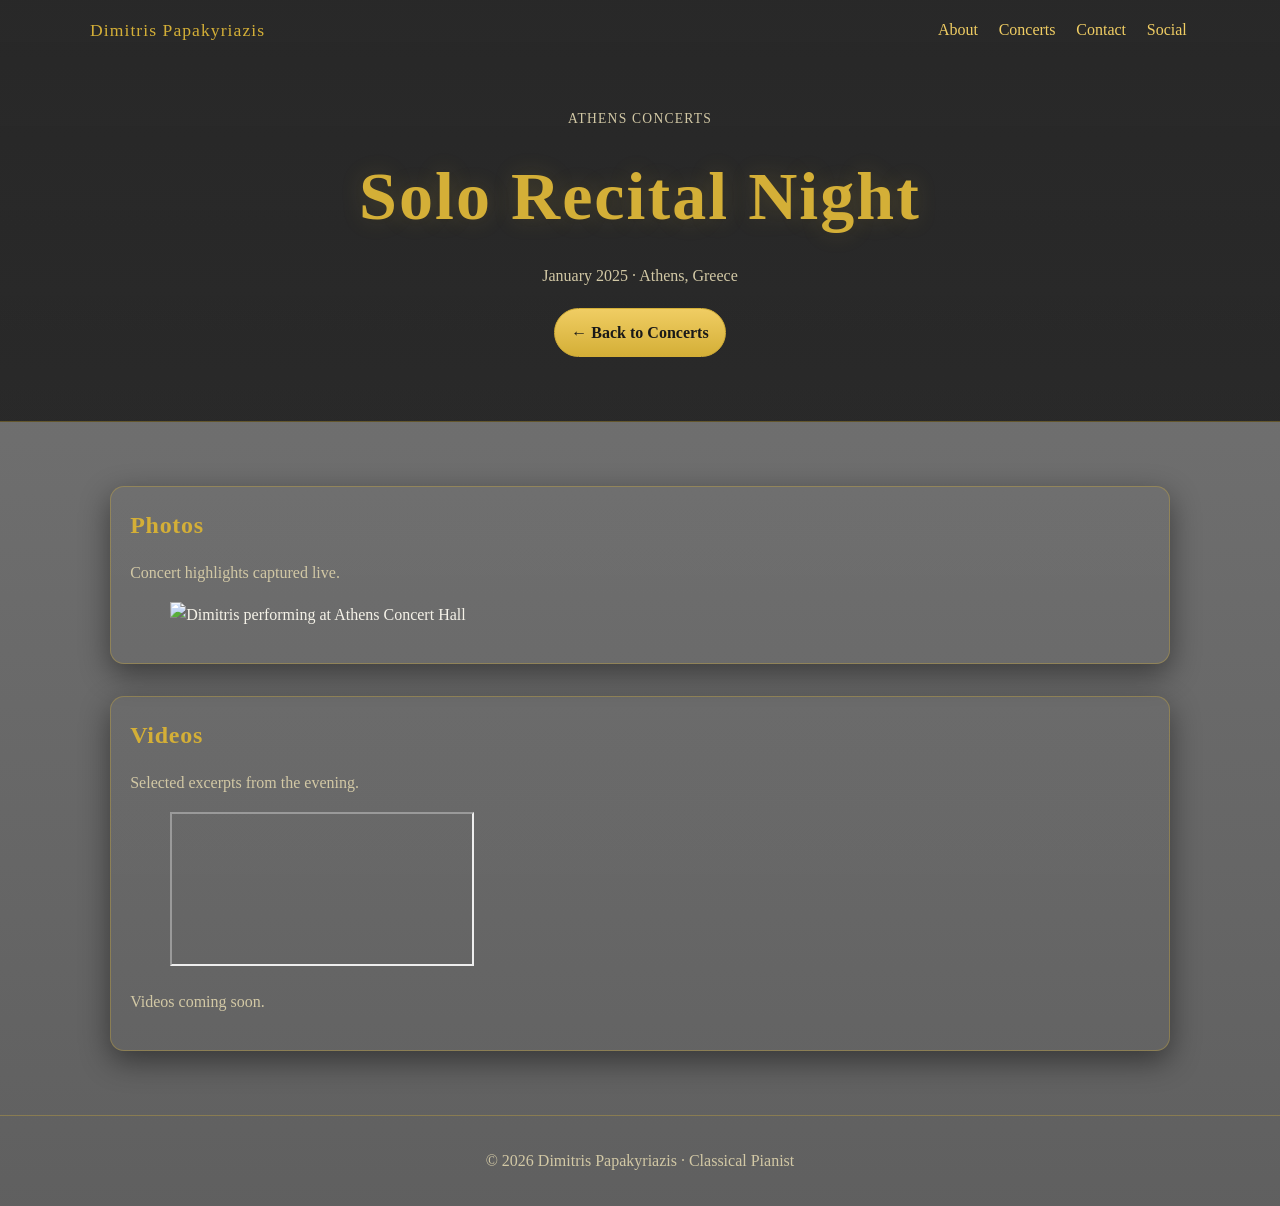
==== concert-athens.html @ b42bc944 "Add files via upload" ====
<!DOCTYPE html>
<html lang="en">
  <head>
    <meta charset="UTF-8" />
    <meta name="viewport" content="width=device-width, initial-scale=1.0" />
    <title>Athens Concert | Dimitris Papakyriazis</title>
    <meta name="description" content="Photos and videos from the Athens Concert Hall solo recital by Dimitris Papakyriazis." />
    <link rel="stylesheet" href="styles.css" />
  </head>
  <body>
    <a class="skip-link" href="#main-content">Skip to main content</a>

    <header class="site-header">
      <nav class="top-nav" aria-label="Primary">
        <p class="brand">Dimitris Papakyriazis</p>
        <ul class="nav-links">
          <li><a href="index.html#about">About</a></li>
          <li><a href="index.html#concerts" aria-current="page">Concerts</a></li>
          <li><a href="contact.html">Contact</a></li>
          <li><a href="index.html#social">Social</a></li>
        </ul>
      </nav>

      <section class="hero" aria-labelledby="page-title">
        <p class="hero-kicker">Athens Concerts</p>
        <h1 id="page-title">Solo Recital Night</h1>
        <p class="hero-text">January 2025 · Athens, Greece</p>
        <a class="button" href="index.html#concerts">← Back to Concerts</a>
      </section>
    </header>

    <main id="main-content">
      <section class="section gallery-section" aria-labelledby="photos-title">
        <div class="section-heading">
          <h2 id="photos-title">Photos</h2>
          <p>Concert highlights captured live.</p>
        </div>

        <div class="gallery-grid">
          <!-- Replace src with your own image paths, e.g. assets/images/athens-1.jpg -->
          <figure class="gallery-item">
            <img
              src="https://i.postimg.cc/nh80DLCf/Ath12025.jpg"
              alt="Dimitris performing at Athens Concert Hall"
              loading="lazy"
            />
          </figure>

          <!-- Add more photos below. Copy the <figure> block and change src/alt -->
          <!--
          <figure class="gallery-item">
            <img src="assets/images/athens-2.jpg" alt="Description" loading="lazy" />
          </figure>
          <figure class="gallery-item">
            <img src="assets/images/athens-3.jpg" alt="Description" loading="lazy" />
          </figure>
          -->
        </div>
      </section>

      <section class="section gallery-section" aria-labelledby="videos-title">
        <div class="section-heading">
          <h2 id="videos-title">Videos</h2>
          <p>Selected excerpts from the evening.</p>
        </div>

        <div class="gallery-grid">
          <!-- Replace src with your own video path, e.g. assets/videos/athens-1.mp4 -->
          <!--
          <figure class="gallery-item gallery-item--video">
            <video controls preload="metadata">
              <source src="https://www.youtube.com/watch?v=PsaSmur6SNc" />
              Your browser does not support the video tag.
            </video>
          </figure>
          -->

          <!-- YouTube embed example — replace VIDEO_ID with your actual ID -->
          
          <figure class="gallery-item gallery-item--video">
            <iframe
              src="https://www.youtube.com/watch?v=PsaSmur6SNc"
              title="Athens Concert excerpt"
              allow="accelerometer; autoplay; clipboard-write; encrypted-media; gyroscope; picture-in-picture"
              allowfullscreen
            ></iframe>
          </figure>
          

          <p class="muted">Videos coming soon.</p>
        </div>
      </section>
    </main>

    <footer class="site-footer">
      <p>© <span id="year"></span> Dimitris Papakyriazis · Classical Pianist</p>
    </footer>

    <script src="script.js"></script>
  </body>
</html>
---- styles.css ----
:root {
  --bg: #080808;
  --bg-soft: #111111;
  --surface: #151515;
  --surface-alt: #1e1e1e;
  --text: #f5f2e8;
  --muted: #d2c8a5;
  --gold: #d4af37;
  --gold-soft: rgba(212, 175, 55, 0.18);
  --gold-strong: #f0cd63;
  --border: rgba(212, 175, 55, 0.35);
  --radius: 14px;
  --shadow: 0 10px 30px rgba(0, 0, 0, 0.45);
}

* {
  box-sizing: border-box;
}

html,
body {
  margin: 0;
  padding: 0;
}

body {
  font-family: "Times New Roman", Georgia, serif;
  color: var(--text);
  background:
    linear-gradient(rgba(6, 6, 6, 0.55), rgba(10, 10, 10, 0.65)),
    url('https://images.unsplash.com/photo-1520523839897-bd0b52f945a0?auto=format&fit=crop&w=2000&q=80') center / cover no-repeat fixed;
  line-height: 1.6;
}

.skip-link {
  position: absolute;
  left: 1rem;
  top: -3rem;
  z-index: 999;
  background: var(--gold);
  color: #000;
  padding: 0.6rem 0.9rem;
  border-radius: 8px;
}

.skip-link:focus {
  top: 1rem;
}

a {
  color: var(--gold-strong);
}

a:focus,
button:focus,
input:focus,
textarea:focus {
  outline: 2px solid var(--gold-strong);
  outline-offset: 2px;
}

.site-header {
  border-bottom: 1px solid var(--border);
  background: linear-gradient(180deg, rgba(10, 10, 10, 0.72), rgba(17, 17, 17, 0.74));
  padding: 1rem 1.25rem 4rem;
}

.top-nav {
  max-width: 1100px;
  margin: 0 auto;
  display: flex;
  align-items: center;
  justify-content: space-between;
  gap: 1rem;
}

.brand {
  margin: 0;
  color: var(--gold);
  font-size: 1.1rem;
  letter-spacing: 0.06em;
}

.nav-links {
  list-style: none;
  display: flex;
  gap: 0.9rem;
  margin: 0;
  padding: 0;
}

.nav-links a {
  text-decoration: none;
  padding: 0.25rem 0.2rem;
}

.hero {
  max-width: 1100px;
  margin: 4rem auto 0;
  text-align: center;
}

.hero-kicker {
  margin: 0;
  color: var(--muted);
  letter-spacing: 0.09em;
  text-transform: uppercase;
  font-size: 0.85rem;
}

h1,
h2,
h3 {
  font-weight: 600;
  letter-spacing: 0.03em;
}

h1 {
  margin: 0.75rem 0;
  font-size: clamp(2rem, 7vw, 4.25rem);
  color: var(--gold);
  text-shadow: 0 0 24px rgba(212, 175, 55, 0.2);
}

.hero-text {
  max-width: 700px;
  margin: 0 auto 1.25rem;
  color: var(--muted);
}

.button {
  border: 1px solid var(--gold);
  background: linear-gradient(180deg, var(--gold-strong), var(--gold));
  color: #191919;
  padding: 0.65rem 1rem;
  border-radius: 999px;
  cursor: pointer;
  font-weight: 600;
  text-decoration: none;
  display: inline-block;
}

main {
  max-width: 1100px;
  margin: 0 auto;
  padding: 2rem 1.25rem 4rem;
}

.section {
  margin-top: 2rem;
  padding: 1.2rem;
  border: 1px solid var(--border);
  border-radius: var(--radius);
  background: linear-gradient(180deg, rgba(255, 255, 255, 0.015), rgba(255, 255, 255, 0.01));
  box-shadow: var(--shadow);
}

.section-heading h2 {
  margin: 0;
  color: var(--gold);
}

.section-heading p,
.muted,
.status {
  color: var(--muted);
}

.concert-grid {
  margin-top: 1rem;
  display: grid;
  grid-template-columns: repeat(3, minmax(0, 1fr));
  gap: 1rem;
}

.concert-card {
  border: 1px solid var(--border);
  border-radius: 12px;
  overflow: hidden;
  background: var(--surface);
}

.concert-card figure {
  margin: 0;
}

.concert-card img {
  width: 100%;
  height: 210px;
  object-fit: cover;
  filter: saturate(0.8) contrast(1.05);
}

.concert-card figcaption {
  padding: 0.8rem;
}

.concert-card h3 {
  margin: 0;
  color: var(--gold-strong);
}

.concert-card p {
  margin: 0.35rem 0 0;
}

.card {
  border: 1px solid var(--border);
  border-radius: 12px;
  padding: 1rem;
  background: var(--surface-alt);
}

.field-row {
  display: grid;
  grid-template-columns: 1fr 1fr;
  gap: 0.85rem;
}

.field {
  display: grid;
  gap: 0.4rem;
  margin-bottom: 0.75rem;
}

label {
  color: var(--gold-strong);
}

input,
textarea {
  background: #0e0e0e;
  color: var(--text);
  border: 1px solid var(--border);
  border-radius: 9px;
  padding: 0.6rem 0.7rem;
}

.social-links {
  list-style: none;
  padding: 0;
  margin: 1rem 0 0;
  display: flex;
  flex-wrap: wrap;
  gap: 0.8rem;
}

.social-item {
  margin: 0;
}

.social-icon-link {
  display: inline-flex;
  align-items: center;
  justify-content: center;
  width: 52px;
  height: 52px;
  font-size: 1.45rem;
  text-decoration: none;
  border: 1px solid var(--border);
  border-radius: 50%;
  background: var(--bg-soft);
  transition: transform 0.2s ease, border-color 0.2s ease;
}

.social-icon-link:hover {
  transform: translateY(-2px);
  border-color: var(--gold-strong);
}

.social-icon-link:focus-visible {
  outline: 2px solid var(--gold-strong);
  outline-offset: 2px;
}

.social .muted {
  margin-top: 0.9rem;
}

.site-footer {
  border-top: 1px solid var(--border);
  padding: 1rem;
  text-align: center;
  color: var(--muted);
}

@media (max-width: 900px) {
  .concert-grid {
    grid-template-columns: 1fr 1fr;
  }
}

@media (max-width: 700px) {
  .top-nav {
    flex-direction: column;
    align-items: flex-start;
  }

  .nav-links {
    flex-wrap: wrap;
  }

  .field-row,
  .concert-grid {
    grid-template-columns: 1fr;
  }
}
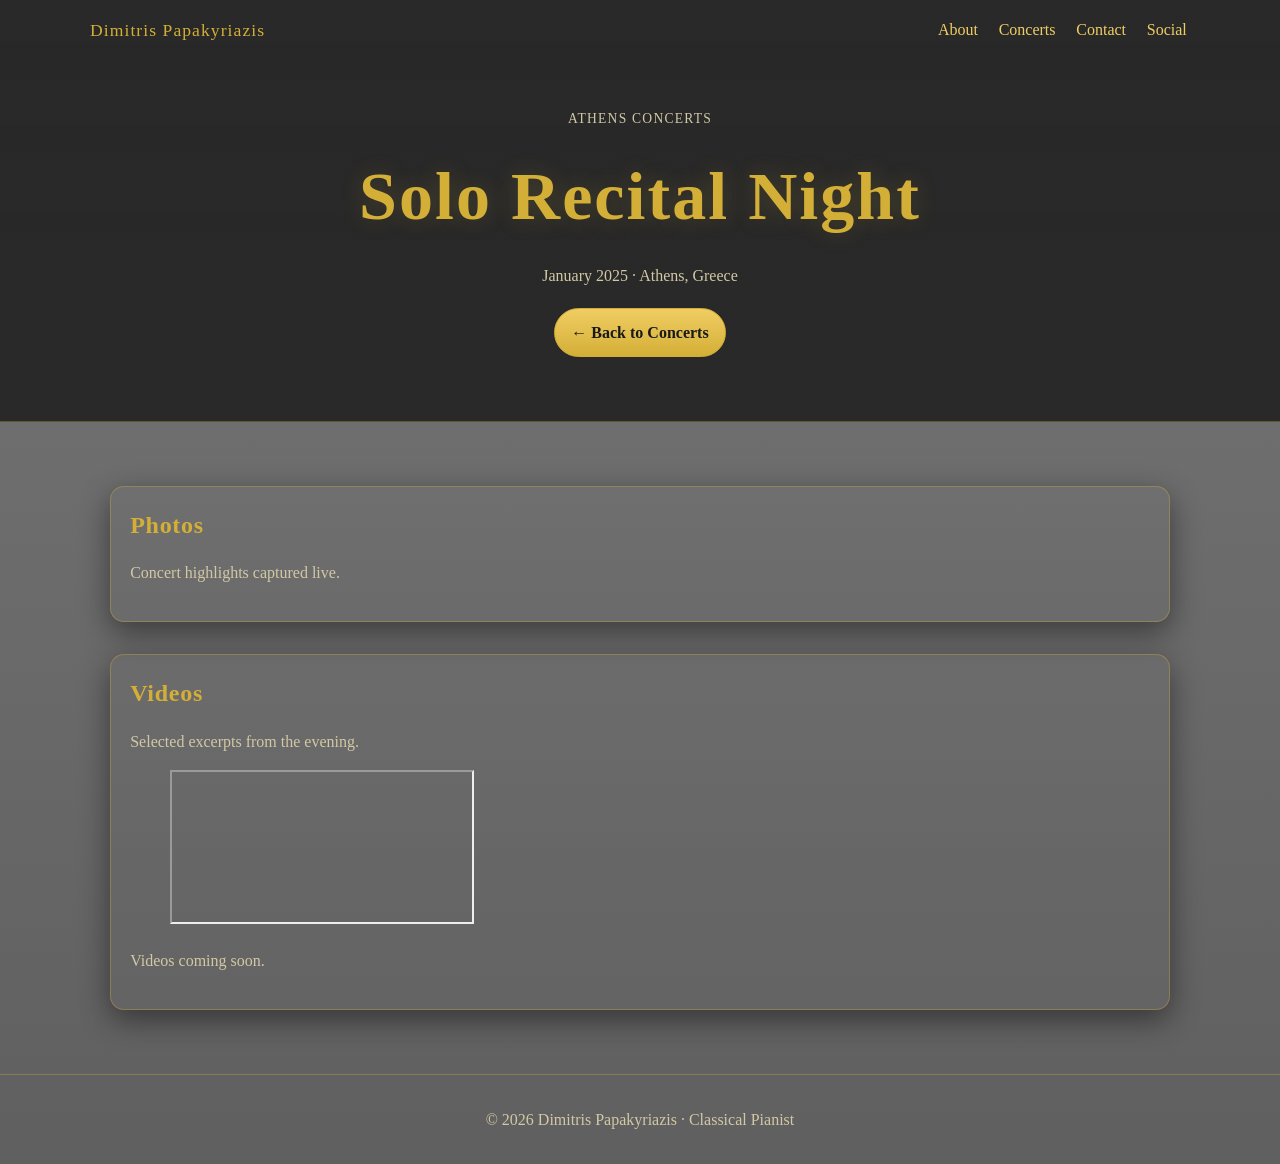
==== commit 2c1bc5e4: "Update concert-athens.html" ====
--- a/concert-athens.html
+++ b/concert-athens.html
@@ -38,6 +38,7 @@
 
         <div class="gallery-grid">
           <!-- Replace src with your own image paths, e.g. assets/images/athens-1.jpg -->
+          <!--
           <figure class="gallery-item">
             <img
               src="https://i.postimg.cc/nh80DLCf/Ath12025.jpg"
@@ -79,7 +80,7 @@
           
           <figure class="gallery-item gallery-item--video">
             <iframe
-              src="https://www.youtube.com/watch?v=PsaSmur6SNc"
+              src="https://www.youtube.com/embed?v=PsaSmur6SNc"
               title="Athens Concert excerpt"
               allow="accelerometer; autoplay; clipboard-write; encrypted-media; gyroscope; picture-in-picture"
               allowfullscreen
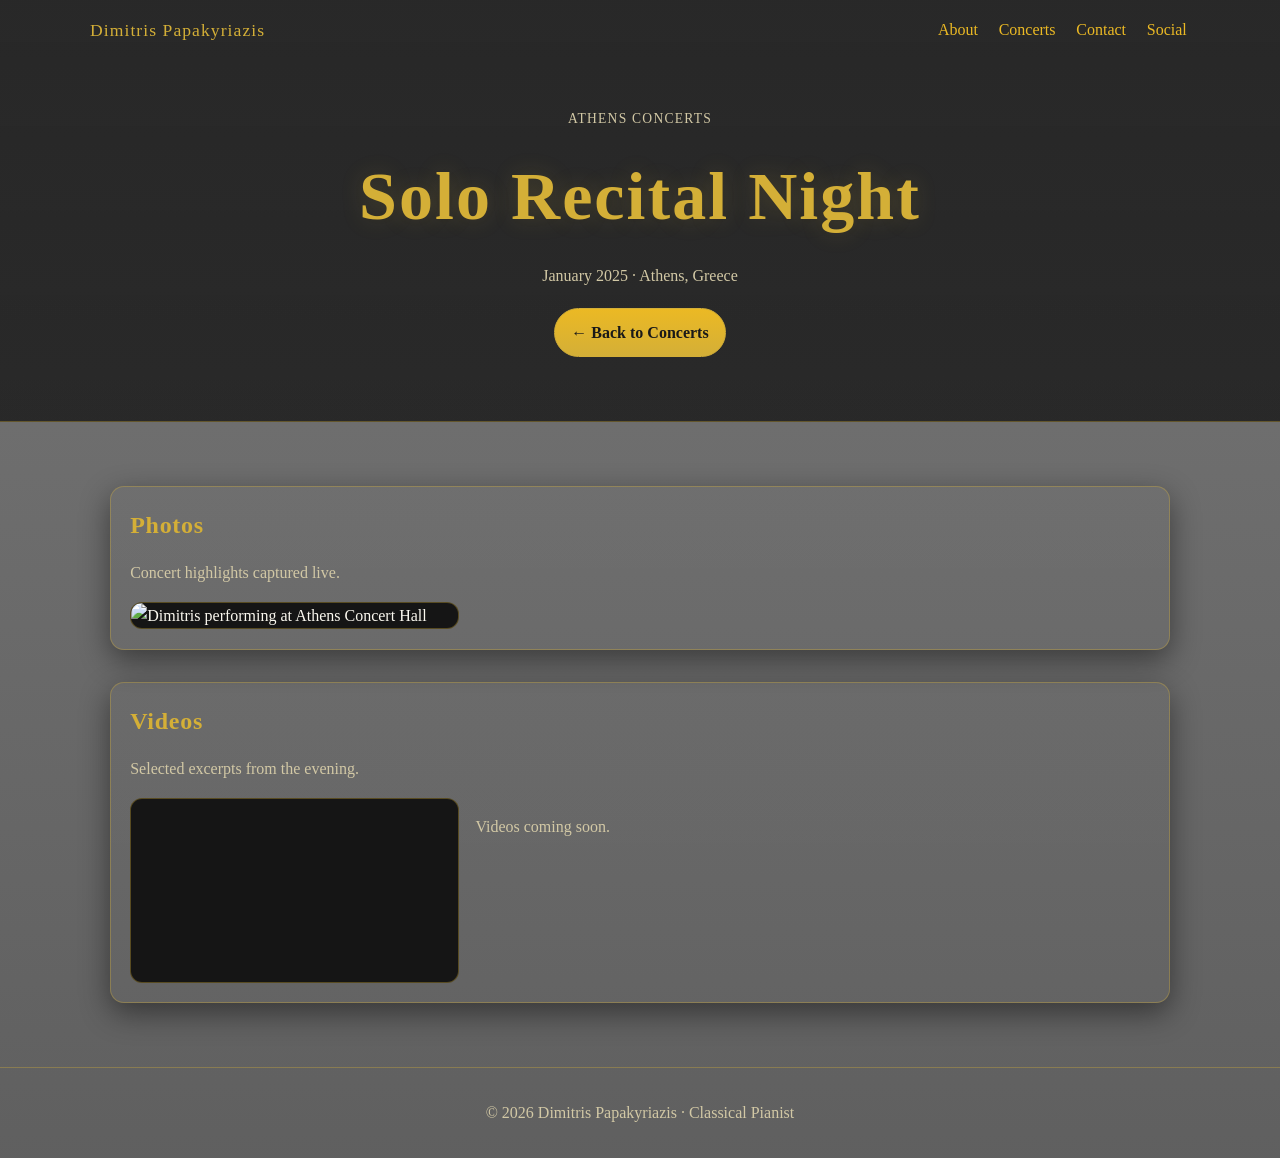
==== commit 5a629ba1: "Add files via upload" ====
--- a/concert-athens.html
+++ b/concert-athens.html
@@ -38,8 +38,7 @@
 
         <div class="gallery-grid">
           <!-- Replace src with your own image paths, e.g. assets/images/athens-1.jpg -->
-          <!--
-          <figure class="gallery-item">
+          <figure class="gallery-item gallery-item--featured-photo">
             <img
               src="https://i.postimg.cc/nh80DLCf/Ath12025.jpg"
               alt="Dimitris performing at Athens Concert Hall"
@@ -80,7 +79,7 @@
           
           <figure class="gallery-item gallery-item--video">
             <iframe
-              src="https://www.youtube.com/embed?v=PsaSmur6SNc"
+              src="https://www.youtube.com/watch?v=PsaSmur6SNc"
               title="Athens Concert excerpt"
               allow="accelerometer; autoplay; clipboard-write; encrypted-media; gyroscope; picture-in-picture"
               allowfullscreen
--- a/styles.css
+++ b/styles.css
@@ -7,7 +7,7 @@
   --muted: #d2c8a5;
   --gold: #d4af37;
   --gold-soft: rgba(212, 175, 55, 0.18);
-  --gold-strong: #f0cd63;
+  --gold-strong: #ebb924;
   --border: rgba(212, 175, 55, 0.35);
   --radius: 14px;
   --shadow: 0 10px 30px rgba(0, 0, 0, 0.45);
@@ -204,6 +204,102 @@
   margin: 0.35rem 0 0;
 }
 
+/* Clickable concert card link */
+.concert-card-link {
+  display: block;
+  text-decoration: none;
+  color: inherit;
+}
+
+.concert-card-link:hover .concert-card,
+.concert-card:has(.concert-card-link:hover) {
+  border-color: var(--gold-strong);
+  transform: translateY(-3px);
+  box-shadow: 0 14px 36px rgba(212, 175, 55, 0.2);
+}
+
+.concert-card {
+  transition: transform 0.2s ease, box-shadow 0.2s ease, border-color 0.2s ease;
+}
+
+.view-more {
+  display: inline-block;
+  margin-top: 0.5rem;
+  font-size: 0.82rem;
+  color: var(--gold-strong);
+  letter-spacing: 0.04em;
+}
+
+/* Concert gallery page */
+.gallery-section {
+  margin-top: 2rem;
+}
+
+.gallery-grid {
+  margin-top: 1rem;
+  display: grid;
+  grid-template-columns: repeat(3, minmax(0, 1fr));
+  gap: 1rem;
+}
+
+.gallery-item {
+  margin: 0;
+  border: 1px solid var(--border);
+  border-radius: 12px;
+  overflow: hidden;
+  background: var(--surface);
+}
+
+.gallery-item--featured-photo {
+  max-width: 380px;
+  width: 100%;
+  justify-self: center;
+}
+
+.gallery-item img {
+  width: 100%;
+  height: 220px;
+  object-fit: cover;
+  display: block;
+  filter: saturate(0.85) contrast(1.05);
+  transition: filter 0.2s ease;
+}
+
+.gallery-item--featured-photo img {
+  height: auto;
+  max-height: 520px;
+  object-fit: contain;
+}
+
+.gallery-item img:hover {
+  filter: saturate(1) contrast(1.05);
+}
+
+.gallery-item--video {
+  aspect-ratio: 16 / 9;
+  height: auto;
+}
+
+.gallery-item--video video,
+.gallery-item--video iframe {
+  width: 100%;
+  height: 100%;
+  display: block;
+  border: 0;
+}
+
+@media (max-width: 900px) {
+  .gallery-grid {
+    grid-template-columns: 1fr 1fr;
+  }
+}
+
+@media (max-width: 600px) {
+  .gallery-grid {
+    grid-template-columns: 1fr;
+  }
+}
+
 .card {
   border: 1px solid var(--border);
   border-radius: 12px;
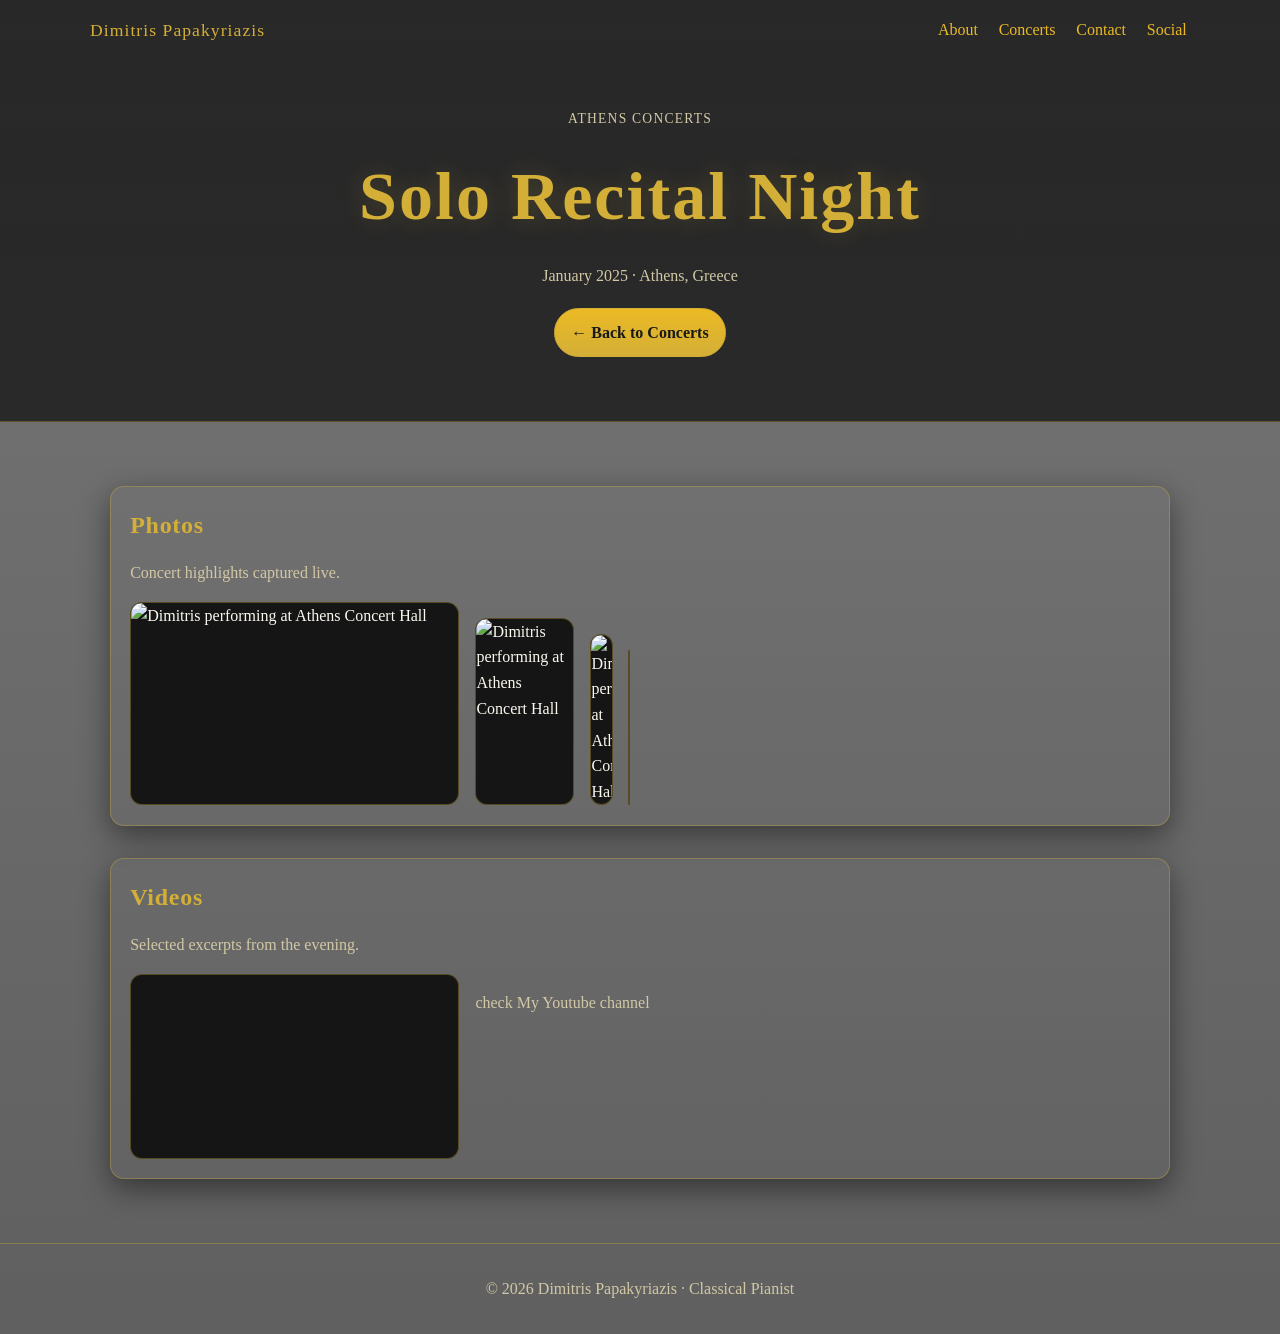
==== commit dac142fb: "Update concert-athens.html" ====
--- a/concert-athens.html
+++ b/concert-athens.html
@@ -40,11 +40,44 @@
           <!-- Replace src with your own image paths, e.g. assets/images/athens-1.jpg -->
           <figure class="gallery-item gallery-item--featured-photo">
             <img
-              src="https://i.postimg.cc/nh80DLCf/Ath12025.jpg"
+              src="https://i.postimg.cc/5NpKZJ0t/Ath12025.jpg"
               alt="Dimitris performing at Athens Concert Hall"
               loading="lazy"
             />
           </figure>
+          
+          <div class="gallery-grid">
+          <!-- Replace src with your own image paths, e.g. assets/images/athens-1.jpg -->
+          <figure class="gallery-item gallery-item--featured-photo">
+            <img
+              src="https://ibb.co/b5VPWsBF"
+              alt="Dimitris performing at Athens Concert Hall"
+              loading="lazy"
+            />
+          </figure>
+
+          <div class="gallery-grid">
+          <!-- Replace src with your own image paths, e.g. assets/images/athens-1.jpg -->
+          <figure class="gallery-item gallery-item--featured-photo">
+            <img
+              src="https://ibb.co/WpWJXpDz"
+              alt="Dimitris performing at Athens Concert Hall"
+              loading="lazy"
+            />
+          </figure>
+
+          <div class="gallery-grid">
+          <!-- Replace src with your own image paths, e.g. assets/images/athens-1.jpg -->
+          <figure class="gallery-item gallery-item--featured-photo">
+            <img
+              src="https://ibb.co/dJzjw7Kv"
+              alt="Dimitris performing at Athens Concert Hall"
+              loading="lazy"
+            />
+          </figure>
+
+
+          
 
           <!-- Add more photos below. Copy the <figure> block and change src/alt -->
           <!--
@@ -87,7 +120,7 @@
           </figure>
           
 
-          <p class="muted">Videos coming soon.</p>
+          <p class="muted">check My Youtube channel </p>
         </div>
       </section>
     </main>
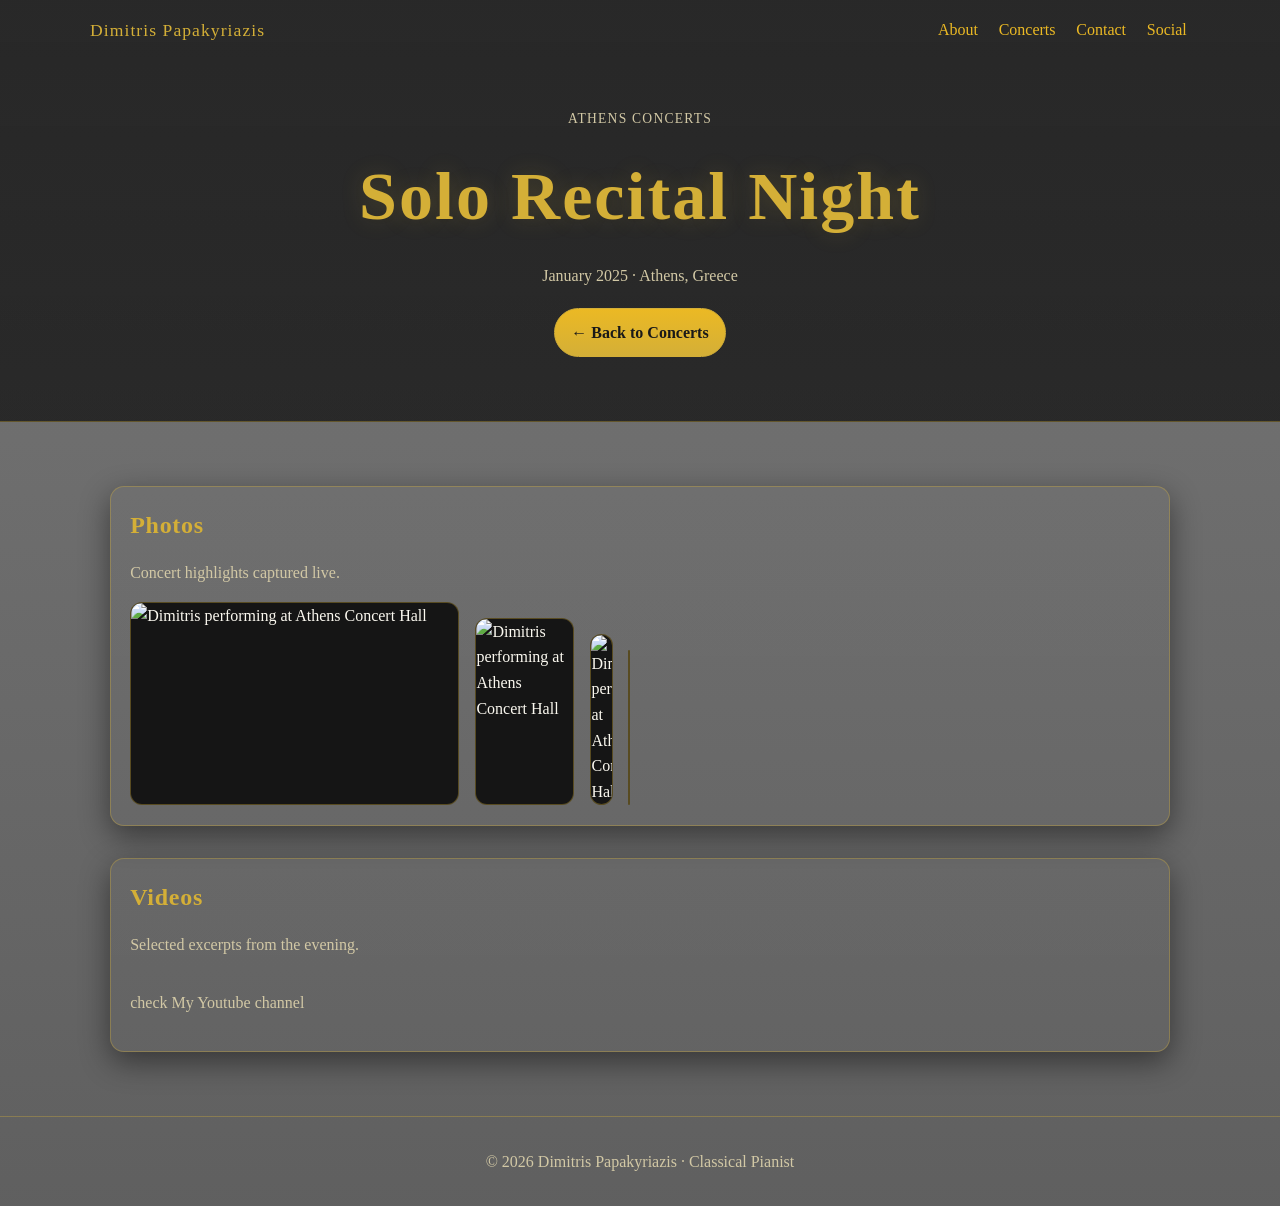
==== commit 25587347: "Update concert-athens.html" ====
--- a/concert-athens.html
+++ b/concert-athens.html
@@ -109,15 +109,7 @@
           -->
 
           <!-- YouTube embed example — replace VIDEO_ID with your actual ID -->
-          
-          <figure class="gallery-item gallery-item--video">
-            <iframe
-              src="https://www.youtube.com/watch?v=PsaSmur6SNc"
-              title="Athens Concert excerpt"
-              allow="accelerometer; autoplay; clipboard-write; encrypted-media; gyroscope; picture-in-picture"
-              allowfullscreen
-            ></iframe>
-          </figure>
+   
           
 
           <p class="muted">check My Youtube channel </p>
